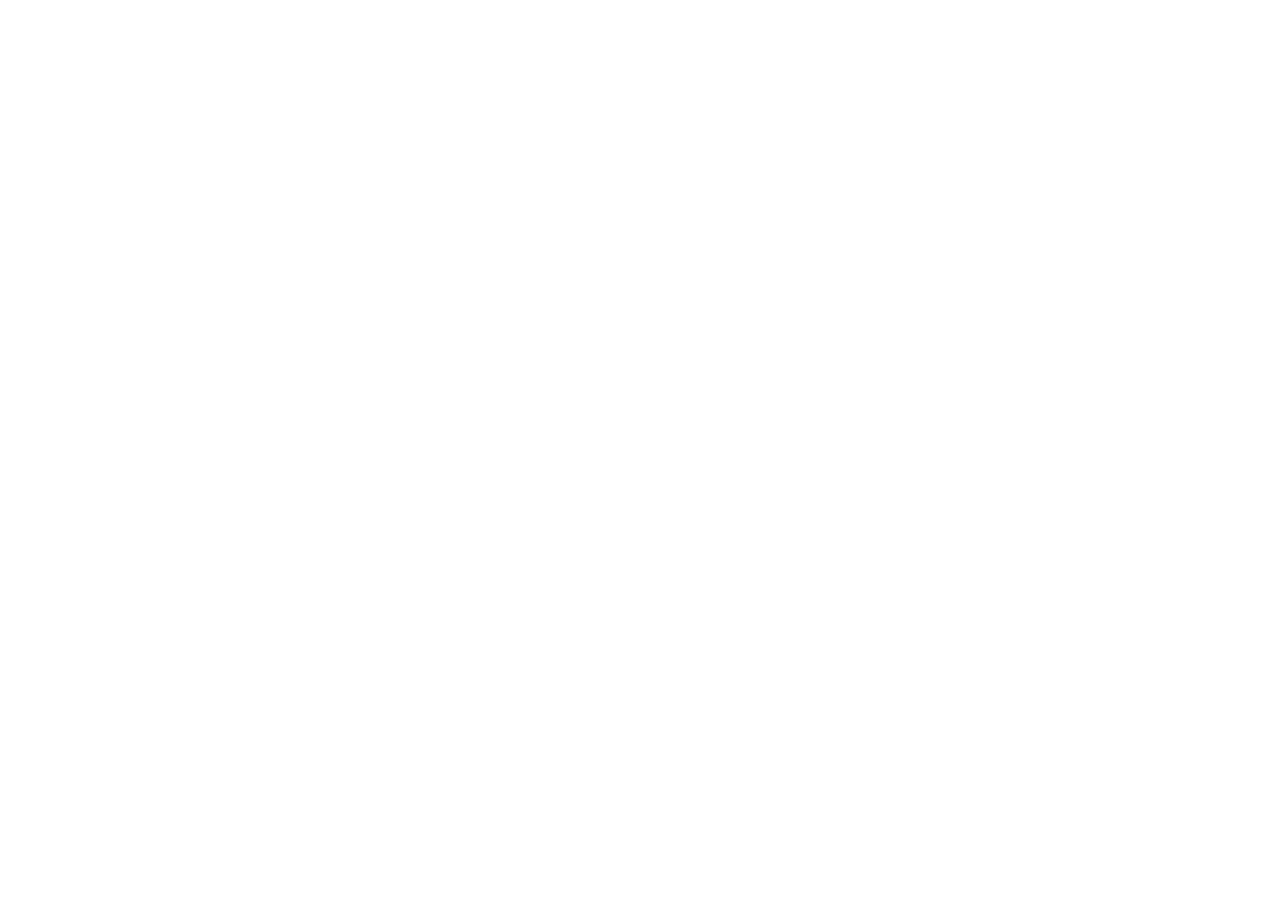
==== TheBox/TheBox/index.html @ 940617af "starting" ====
<!DOCTYPE html>
<html lang="uk">

<head>
	<meta charset="UTF-8">
	<meta http-equiv="X-UA-Compatible" content="IE=edge">
	<meta name="viewport" content="width=device-width, initial-scale=1.0">
	<link rel="stylesheet" href="css/style.css">
	<title></title>
</head>

<body>
	<div class="wrapper">
		<header class="header">
			<div class="header__container">
			
			</div>
		</header>
		<main class="main">
			<div class="main__container"> 

			</div>
		</main>
		<footer class="footer">
			<div class="footer__container"> 

			</div>
		</footer>
	</div>
</body>

</html>
---- TheBox/TheBox/css/style.css ----
*,
*::before,
*::after {
  padding: 0;
  margin: 0;
  border: 0;
  -webkit-box-sizing: border-box;
          box-sizing: border-box;
}

a {
  text-decoration: none;
  color: inherit;
}

li {
  list-style: none;
}

img {
  vertical-align: top;
}

h1,
h2,
h3,
h4,
h5,
h6 {
  font-weight: inherit;
  font-size: inherit;
}

html,
body {
  height: 100%;
  line-height: 1;
}

textarea,
button,
input {
  font-weight: inherit;
  font-size: inherit;
  color: inherit;
  font-family: inherit;
}

button {
  cursor: pointer;
  background-color: inherit;
}
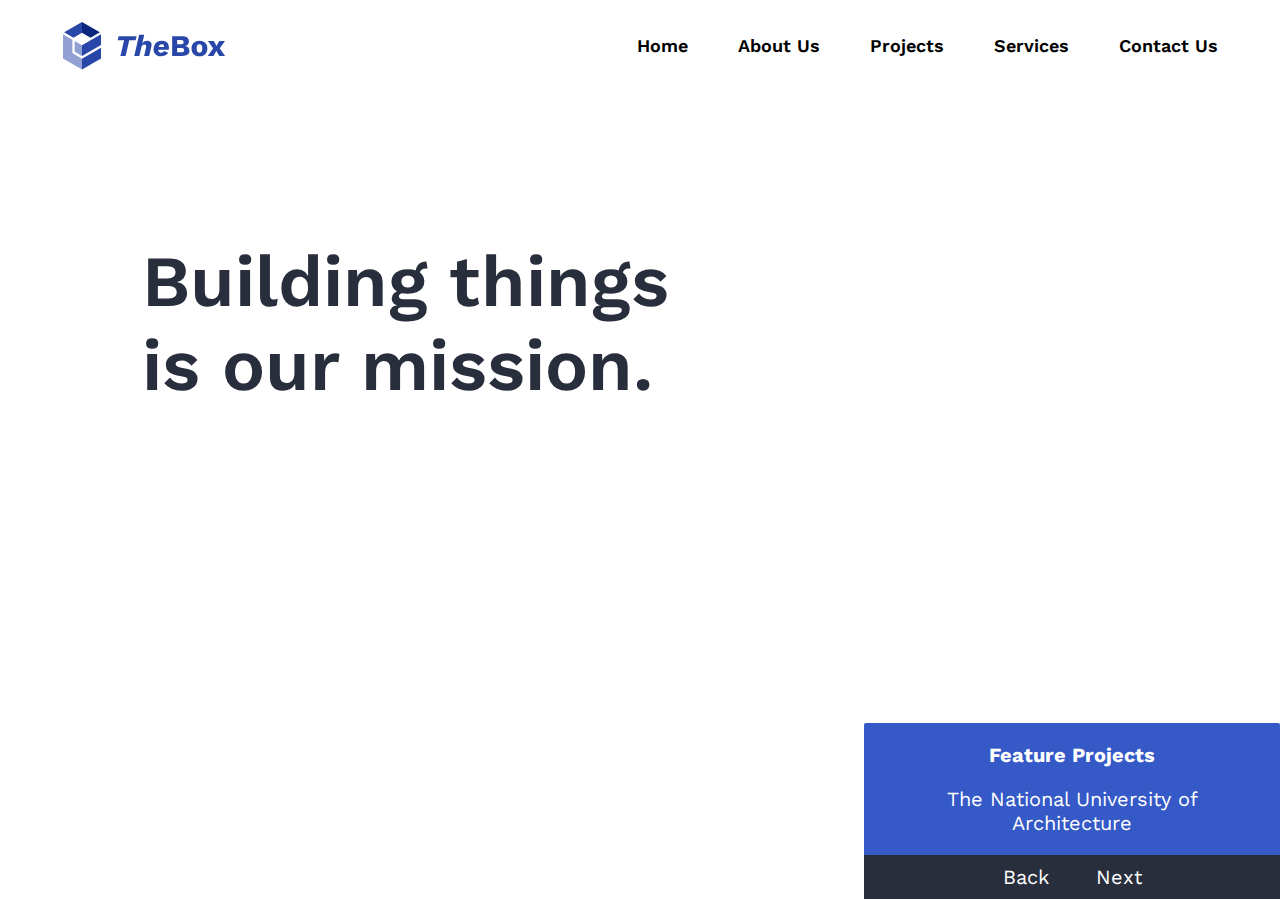
==== commit 3bcadee2: "header+onemainblock" ====
--- a/TheBox/TheBox/index.html
+++ b/TheBox/TheBox/index.html
@@ -13,12 +13,41 @@
 	<div class="wrapper">
 		<header class="header">
 			<div class="header__container">
-			
+			<div class="header__row">
+				<a href="#" class="header__logo">
+					<img src="img/icons/icon.svg" class="header__logotype" alt="logotype">
+				</a>
+				<nav class="header__nav nav">
+					<ul class="nav__menu">
+						<li class="nav__item"><a href="#" class="nav__link">Home</a></li>
+						<li class="nav__item"><a href="#" class="nav__link">About Us</a></li>
+						<li class="nav__item"><a href="#" class="nav__link">Projects</a></li>
+						<li class="nav__item"><a href="#" class="nav__link">Services</a></li>
+						<li class="nav__item"><a href="#" class="nav__link">Contact Us</a></li>
+					</ul>
+				</nav>
+			</div>
 			</div>
 		</header>
 		<main class="main">
+			<div class="main__build build">
+				<div class="build__title">
+					<h1>Building things <br> is our mission.</h1>
+				</div>
+				<div class="build__clicker clicker">
+					<h2 class="clicker__title">Feature Projects</h2>
+					<p class="clicker__text">The National University of Architecture</p>
+					<div class="clicker__buttons">
+						<a href="#" class="clicker__button">
+							<span>Back</span>
+						</a>
+						<a href="#" class="clicker__button">
+							<span>Next</span>
+						</a>
+					</div>
+				</div>
+			</div>
 			<div class="main__container"> 
-
 			</div>
 		</main>
 		<footer class="footer">
--- a/TheBox/TheBox/css/style.css
+++ b/TheBox/TheBox/css/style.css
@@ -1,3 +1,4 @@
+@import url(https://fonts.googleapis.com/css?family=Work+Sans:100,200,300,regular,500,600,700,800,900,100italic,200italic,300italic,italic,500italic,600italic,700italic,800italic,900italic&display=swap);
 *,
 *::before,
 *::after {
@@ -49,4 +50,125 @@
 button {
   cursor: pointer;
   background-color: inherit;
+}
+
+.wrapper {
+  min-height: 100%;
+  display: -webkit-box;
+  display: -ms-flexbox;
+  display: flex;
+  -webkit-box-orient: vertical;
+  -webkit-box-direction: normal;
+      -ms-flex-direction: column;
+          flex-direction: column;
+}
+
+body {
+  font-family: "Work Sans", sans-serif;
+  font-size: 16px;
+  line-height: 24px;
+  font-weight: 400;
+  color: #000;
+}
+
+[class*=__container] {
+  max-width: 1215px;
+  margin: 0 auto;
+  padding: 0 30px;
+}
+
+.header {
+  background: #fff;
+  position: fixed;
+  width: 100%;
+  left: 0;
+  top: 0;
+  z-index: 50;
+  max-height: 80px;
+}
+.header__row {
+  padding: 22px 0px;
+  display: -webkit-box;
+  display: -ms-flexbox;
+  display: flex;
+  -webkit-box-pack: justify;
+      -ms-flex-pack: justify;
+          justify-content: space-between;
+  -webkit-box-align: center;
+      -ms-flex-align: center;
+          align-items: center;
+  -ms-flex-wrap: wrap;
+      flex-wrap: wrap;
+}
+
+.nav__menu {
+  font-size: 18px;
+  font-weight: 600;
+  display: -webkit-box;
+  display: -ms-flexbox;
+  display: flex;
+  gap: 50px;
+  -ms-flex-wrap: wrap;
+      flex-wrap: wrap;
+}
+.nav__item {
+  -webkit-transition: all 0.3s ease 0s;
+  transition: all 0.3s ease 0s;
+}
+.nav__item:hover {
+  color: #F9995D;
+}
+
+.main__build {
+  height: 100vh;
+  background: url("/img/build-back.jpg") center center/cover no-repeat;
+}
+
+.build {
+  position: relative;
+}
+.build__title {
+  color: #292E3D;
+  font-size: 72px;
+  font-weight: 600;
+  line-height: normal;
+  padding: 239px 142px;
+}
+.clicker {
+  position: absolute;
+  right: 0;
+  bottom: 3%;
+  color: #fff;
+  background: #3559C7;
+  text-align: center;
+  font-size: 20px;
+  font-style: normal;
+  line-height: normal;
+  width: 416px;
+  height: 150px;
+  border-radius: 2px 2px 0px 0px;
+}
+.clicker__title {
+  font-weight: 700;
+  margin-bottom: 20px;
+  padding-top: 20px;
+}
+.clicker__text {
+  max-width: 312px;
+  margin: 0px auto;
+  padding-bottom: 20px;
+}
+.clicker__buttons {
+  padding: 0px;
+  background: #292E3D;
+  min-height: 40px;
+  width: 100%;
+  padding: 10px 20px;
+}
+.clicker__button {
+  min-width: 207px;
+  padding: 10px 20px;
+}
+.clicker__button span {
+  text-align: center;
 }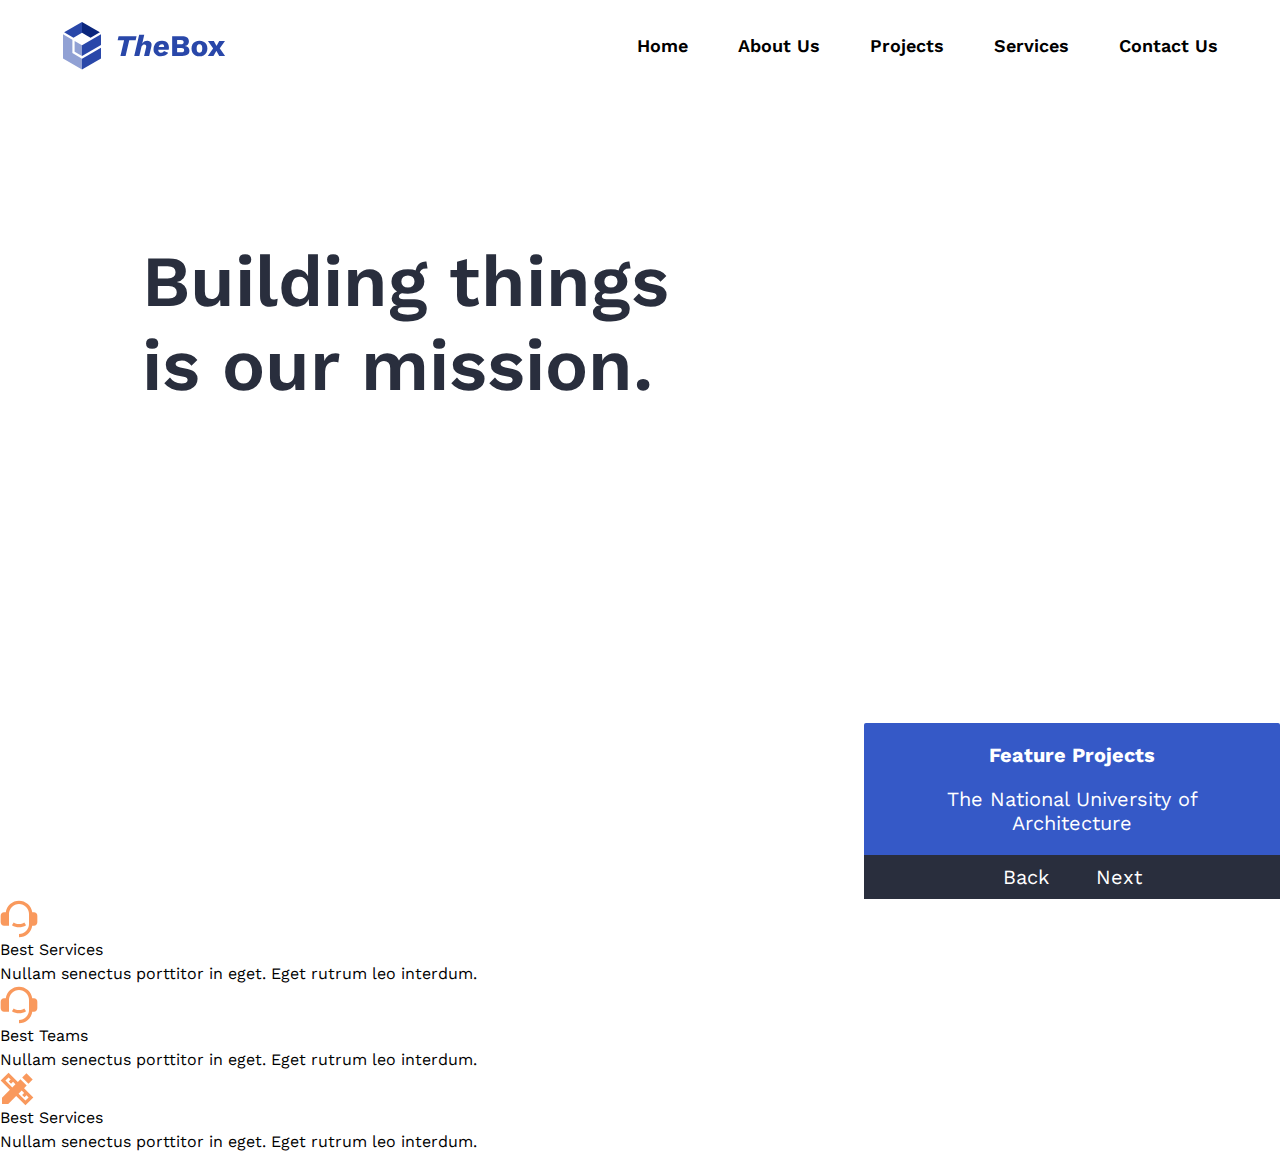
==== commit 76ea98a9: "reputation" ====
--- a/TheBox/TheBox/index.html
+++ b/TheBox/TheBox/index.html
@@ -13,20 +13,20 @@
 	<div class="wrapper">
 		<header class="header">
 			<div class="header__container">
-			<div class="header__row">
-				<a href="#" class="header__logo">
-					<img src="img/icons/icon.svg" class="header__logotype" alt="logotype">
-				</a>
-				<nav class="header__nav nav">
-					<ul class="nav__menu">
-						<li class="nav__item"><a href="#" class="nav__link">Home</a></li>
-						<li class="nav__item"><a href="#" class="nav__link">About Us</a></li>
-						<li class="nav__item"><a href="#" class="nav__link">Projects</a></li>
-						<li class="nav__item"><a href="#" class="nav__link">Services</a></li>
-						<li class="nav__item"><a href="#" class="nav__link">Contact Us</a></li>
-					</ul>
-				</nav>
-			</div>
+				<div class="header__row">
+					<a href="#" class="header__logo">
+						<img src="img/icons/icon.svg" class="header__logotype" alt="logotype">
+					</a>
+					<nav class="header__nav nav">
+						<ul class="nav__menu">
+							<li class="nav__item"><a href="#" class="nav__link">Home</a></li>
+							<li class="nav__item"><a href="#" class="nav__link">About Us</a></li>
+							<li class="nav__item"><a href="#" class="nav__link">Projects</a></li>
+							<li class="nav__item"><a href="#" class="nav__link">Services</a></li>
+							<li class="nav__item"><a href="#" class="nav__link">Contact Us</a></li>
+						</ul>
+					</nav>
+				</div>
 			</div>
 		</header>
 		<main class="main">
@@ -47,11 +47,37 @@
 					</div>
 				</div>
 			</div>
-			<div class="main__container"> 
+			<div class="main__reputation reputation">
+				<h2 class="reputation__title"></h2>
+				<div class="reputation__cards">
+					<div class="reputation__card card">
+						<a href="#" class="card__logo">
+							<img src="img/icons/services-icon.svg" class="card__logotype" alt="Services">
+						</a>
+						<h3 class="card__title">Best Services</h3>
+						<p class="card__description">Nullam senectus porttitor in eget. Eget rutrum leo interdum.</p>
+					</div>
+					<div class="reputation__card card">
+						<a href="#" class="card__logo">
+							<img src="img/icons/services-icon.svg" class="card__logotype" alt="Services">
+						</a>
+						<h3 class="card__title">Best Teams</h3>
+						<p class="card__description">Nullam senectus porttitor in eget. Eget rutrum leo interdum.</p>
+					</div>
+					<div class="reputation__card card">
+						<a href="#" class="card__logo">
+							<img src="img/icons/designs-icon.svg" class="card__logotype" alt="Designs">
+						</a>
+						<h3 class="card__title">Best Services</h3>
+						<p class="card__description">Nullam senectus porttitor in eget. Eget rutrum leo interdum.</p>
+					</div>
+				</div>
+			</div>
+			<div class="main__container">
 			</div>
 		</main>
 		<footer class="footer">
-			<div class="footer__container"> 
+			<div class="footer__container">
 
 			</div>
 		</footer>
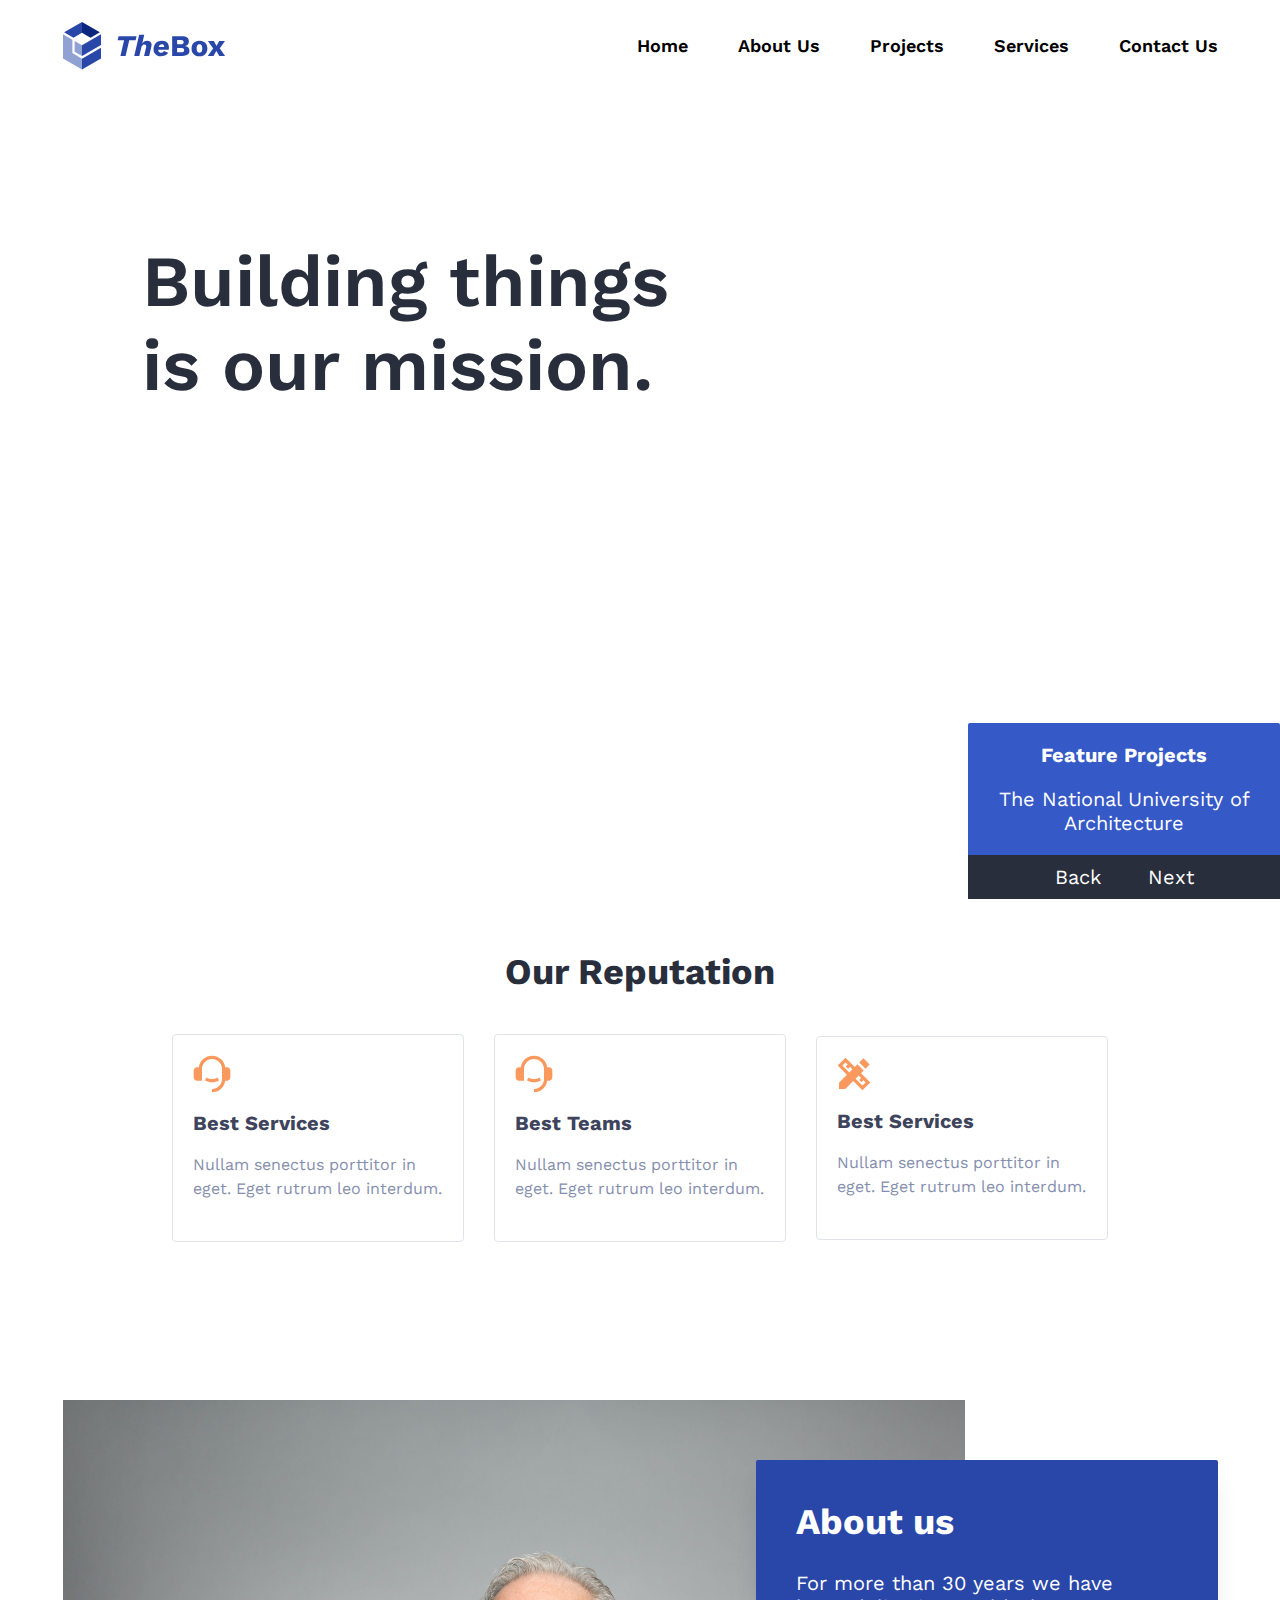
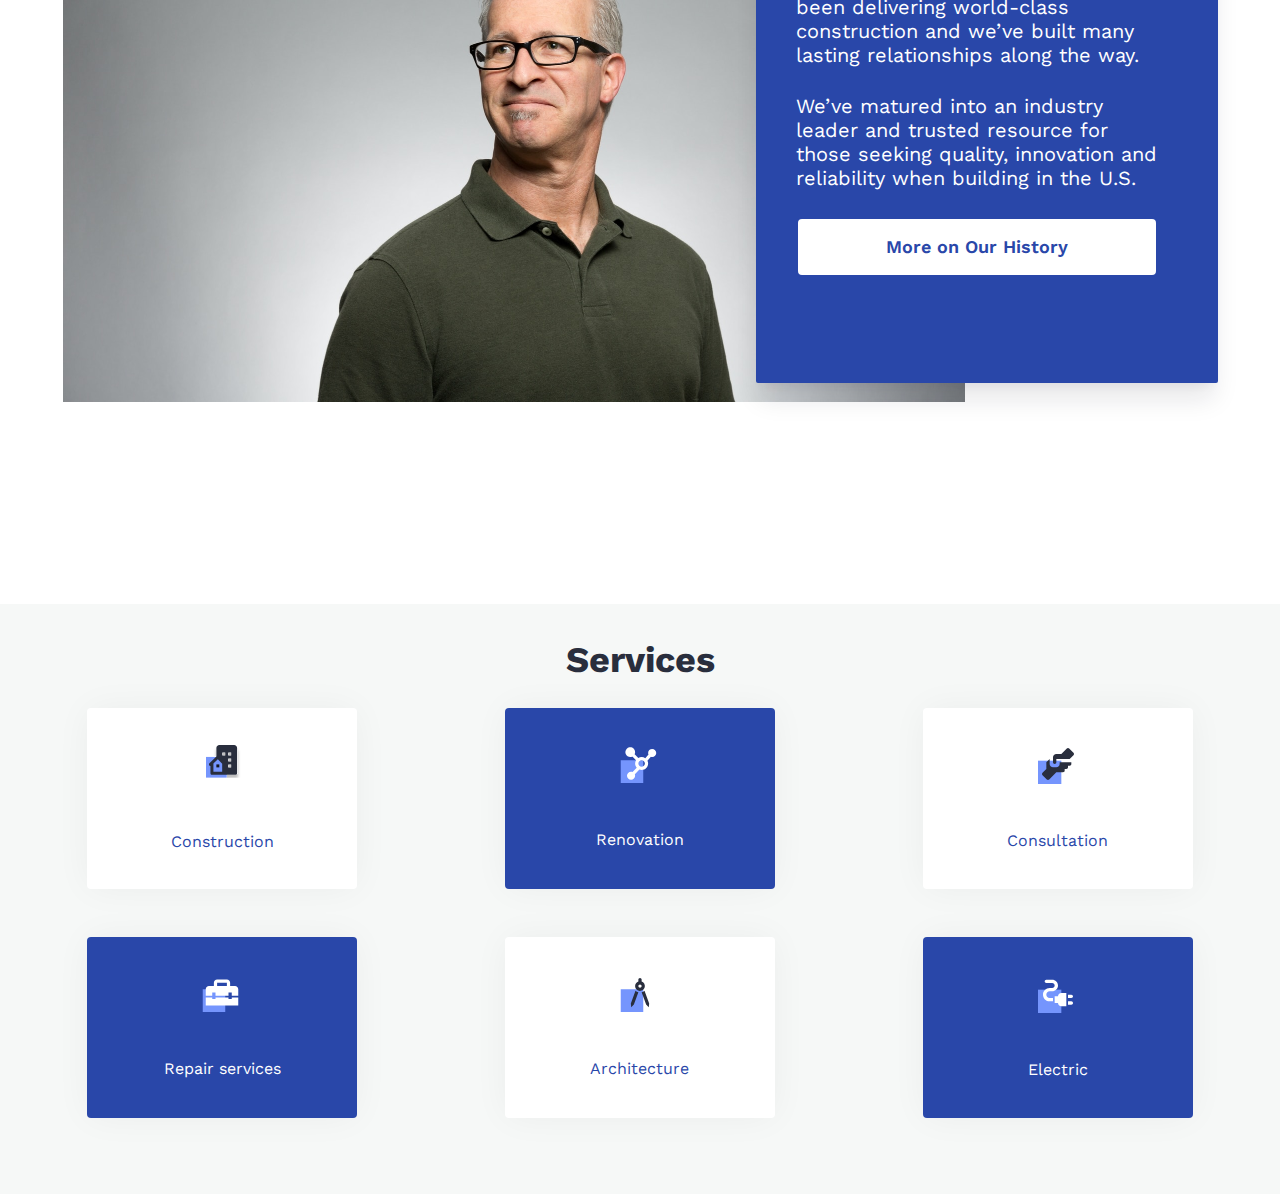
==== commit 660c4bc7: "about+services" ====
--- a/TheBox/TheBox/index.html
+++ b/TheBox/TheBox/index.html
@@ -48,32 +48,78 @@
 				</div>
 			</div>
 			<div class="main__reputation reputation">
-				<h2 class="reputation__title"></h2>
-				<div class="reputation__cards">
-					<div class="reputation__card card">
-						<a href="#" class="card__logo">
-							<img src="img/icons/services-icon.svg" class="card__logotype" alt="Services">
-						</a>
-						<h3 class="card__title">Best Services</h3>
-						<p class="card__description">Nullam senectus porttitor in eget. Eget rutrum leo interdum.</p>
-					</div>
-					<div class="reputation__card card">
-						<a href="#" class="card__logo">
-							<img src="img/icons/services-icon.svg" class="card__logotype" alt="Services">
-						</a>
-						<h3 class="card__title">Best Teams</h3>
-						<p class="card__description">Nullam senectus porttitor in eget. Eget rutrum leo interdum.</p>
-					</div>
-					<div class="reputation__card card">
-						<a href="#" class="card__logo">
-							<img src="img/icons/designs-icon.svg" class="card__logotype" alt="Designs">
-						</a>
-						<h3 class="card__title">Best Services</h3>
-						<p class="card__description">Nullam senectus porttitor in eget. Eget rutrum leo interdum.</p>
+				<div class="reputation__container">
+					<h2 class="reputation__title">Our Reputation</h2>
+					<div class="reputation__cards">
+						<div class="reputation__card card">
+							<a href="#" class="card__logo">
+								<img src="img/icons/services-icon.svg" class="card__logotype" alt="Services">
+							</a>
+							<h3 class="card__title">Best Services</h3>
+							<p class="card__description">Nullam senectus porttitor in eget. Eget rutrum leo interdum.</p>
+						</div>
+						<div class="reputation__card card">
+							<a href="#" class="card__logo">
+								<img src="img/icons/services-icon.svg" class="card__logotype" alt="Services">
+							</a>
+							<h3 class="card__title">Best Teams</h3>
+							<p class="card__description">Nullam senectus porttitor in eget. Eget rutrum leo interdum.</p>
+						</div>
+						<div class="reputation__card card">
+							<a href="#" class="card__logo">
+								<img src="img/icons/designs-icon.svg" class="card__logotype" alt="Designs">
+							</a>
+							<h3 class="card__title">Best Services</h3>
+							<p class="card__description">Nullam senectus porttitor in eget. Eget rutrum leo interdum.</p>
+						</div>
 					</div>
 				</div>
 			</div>
 			<div class="main__container">
+				<div class="main__about about">
+					<div class="about__image">
+						<img src="img/about-back.jpg" alt="About">
+					</div>
+					<div class="about__text">
+						<h2 class="about__title">About us</h2>
+						<p class="about__description">For more than 30 years we have been delivering world-class construction and we’ve built many lasting relationships along the way.</p>
+						<p class="about__description">We’ve matured into an industry leader and trusted resource for those seeking quality, innovation and reliability when building in the U.S.</p>
+						<a href="#" class="about__button">
+							<span>More on Our History</span>
+						</a>
+					</div>
+				</div>
+			</div>
+			<div class="main__services services">
+				<div class="services__container">
+					<h2 class="services__title">Services</h2>
+					<div class="services__cards">
+						<div class="services__card">
+							<img src="img/icons/construction-icon.svg" alt="Construction" class="services__logo">
+							<h3 class="services__subtitle">Construction</h3>
+						</div>
+						<div class="services__card">
+							<img src="img/icons/renovation-icon.svg" alt="Renovation" class="services__logo">
+							<h3 class="services__subtitle">Renovation</h3>
+						</div>
+						<div class="services__card">
+							<img src="img/icons/consultation-icon.svg" alt="Consultation" class="services__logo">
+							<h3 class="services__subtitle">Consultation</h3>
+						</div>
+						<div class="services__card">
+							<img src="img/icons/repair-icon.svg" alt="Repair services" class="services__logo">
+							<h3 class="services__subtitle">Repair services</h3>
+						</div>
+						<div class="services__card">
+							<img src="img/icons/architect-icon.svg" alt="Architecture" class="services__logo">
+							<h3 class="services__subtitle">Architecture</h3>
+						</div>
+						<div class="services__card">
+							<img src="img/icons/electric-icon.svg" alt="Electric" class="services__logo">
+							<h3 class="services__subtitle">Electric</h3>
+						</div>
+					</div>
+				</div>
 			</div>
 		</main>
 		<footer class="footer">
--- a/TheBox/TheBox/css/style.css
+++ b/TheBox/TheBox/css/style.css
@@ -111,6 +111,11 @@
   -ms-flex-wrap: wrap;
       flex-wrap: wrap;
 }
+@media (max-width: 50.1875em) {
+  .nav__menu {
+    display: none;
+  }
+}
 .nav__item {
   -webkit-transition: all 0.3s ease 0s;
   transition: all 0.3s ease 0s;
@@ -122,6 +127,7 @@
 .main__build {
   height: 100vh;
   background: url("/img/build-back.jpg") center center/cover no-repeat;
+  margin-bottom: 60px;
 }
 
 .build {
@@ -133,6 +139,12 @@
   font-weight: 600;
   line-height: normal;
   padding: 239px 142px;
+}
+@media (max-width: 67.8125em) {
+  .build__title {
+    font-size: 34px;
+    padding: 100px 22px;
+  }
 }
 .clicker {
   position: absolute;
@@ -144,9 +156,14 @@
   font-size: 20px;
   font-style: normal;
   line-height: normal;
-  width: 416px;
-  height: 150px;
+  max-width: 416px;
+  max-height: 150px;
   border-radius: 2px 2px 0px 0px;
+}
+@media (max-width: 20em) {
+  .clicker {
+    width: 100%;
+  }
 }
 .clicker__title {
   font-weight: 700;
@@ -171,4 +188,242 @@
 }
 .clicker__button span {
   text-align: center;
+}
+.reputation {
+  margin-bottom: 158px;
+}
+.reputation__title {
+  color: #292E3D;
+  font-size: 36px;
+  font-weight: 700;
+  text-align: center;
+  margin-bottom: 50px;
+}
+.reputation__cards {
+  display: -webkit-box;
+  display: -ms-flexbox;
+  display: flex;
+  -webkit-box-pack: center;
+      -ms-flex-pack: center;
+          justify-content: center;
+  gap: 30px;
+  -ms-flex-wrap: wrap;
+      flex-wrap: wrap;
+  -webkit-box-align: center;
+      -ms-flex-align: center;
+          align-items: center;
+}
+.reputation__card {
+  border-radius: 4px;
+  border: 1.4px solid #E0E3EB;
+  padding: 20px 20px 40px 20px;
+  display: -webkit-box;
+  display: -ms-flexbox;
+  display: flex;
+  max-width: 292px;
+  -webkit-box-orient: vertical;
+  -webkit-box-direction: normal;
+      -ms-flex-direction: column;
+          flex-direction: column;
+  -webkit-box-pack: center;
+      -ms-flex-pack: center;
+          justify-content: center;
+  -webkit-box-align: start;
+      -ms-flex-align: start;
+          align-items: flex-start;
+  gap: 18px;
+  -webkit-transition: all 0.3s ease 0s;
+  transition: all 0.3s ease 0s;
+}
+.reputation__card:hover {
+  -webkit-transform: scale(1.1);
+      -ms-transform: scale(1.1);
+          transform: scale(1.1);
+}
+
+.card__title {
+  color: #3D445C;
+  font-size: 20px;
+  font-weight: 700;
+}
+.card__description {
+  color: #858EAD;
+  font-size: 16px;
+  font-weight: 400;
+}
+
+.about {
+  margin-bottom: 202px;
+  position: relative;
+}
+.about__image {
+  max-width: 902px;
+  overflow: hidden;
+}
+.about__image img {
+  width: 100%;
+  -webkit-transition: all 0.3s ease 0s;
+  transition: all 0.3s ease 0s;
+}
+.about__image img:hover {
+  -webkit-transform: scale(1.1);
+      -ms-transform: scale(1.1);
+          transform: scale(1.1);
+  opacity: 0.9;
+}
+@media (max-width: 63.75em) {
+  .about__image {
+    margin-bottom: 40px;
+  }
+}
+.about__text {
+  position: absolute;
+  z-index: 25;
+  top: 10%;
+  left: 60%;
+  padding: 50px 60px 60px 40px;
+  border-radius: 2px;
+  background: #2947A9;
+  -webkit-box-shadow: 0px 8px 8px -4px rgba(17, 24, 39, 0.04), 0px 20px 24px -4px rgba(17, 24, 39, 0.1);
+          box-shadow: 0px 8px 8px -4px rgba(17, 24, 39, 0.04), 0px 20px 24px -4px rgba(17, 24, 39, 0.1);
+  display: -webkit-box;
+  display: -ms-flexbox;
+  display: flex;
+  -webkit-box-orient: vertical;
+  -webkit-box-direction: normal;
+      -ms-flex-direction: column;
+          flex-direction: column;
+  max-width: 488px;
+  min-height: 523px;
+}
+@media (max-width: 63.75em) {
+  .about__text {
+    position: relative;
+    top: 0;
+    left: 0;
+    margin: 0px auto;
+  }
+}
+.about__title {
+  color: #FFF;
+  font-size: 36px;
+  font-weight: 700;
+  margin-bottom: 37px;
+}
+.about__description {
+  color: #FFF;
+  font-size: 20px;
+  font-weight: 400;
+}
+.about__description:not(:last-child) {
+  margin-bottom: 27px;
+}
+.about__description:last-child {
+  margin-bottom: 74px;
+}
+.about__button {
+  display: -webkit-inline-box;
+  display: -ms-inline-flexbox;
+  display: inline-flex;
+  padding: 16px 20px;
+  -webkit-box-pack: center;
+      -ms-flex-pack: center;
+          justify-content: center;
+  -webkit-box-align: center;
+      -ms-flex-align: center;
+          align-items: center;
+  gap: 10px;
+  border-radius: 6px;
+  border: 2px solid #2947A9;
+  background: #FFF;
+  -webkit-transition: all 0.3s ease 0s;
+  transition: all 0.3s ease 0s;
+}
+.about__button span {
+  color: #2947A9;
+  text-align: center;
+  font-size: 18px;
+  font-weight: 600;
+}
+.about__button:hover {
+  -webkit-transform: scale(1.1);
+      -ms-transform: scale(1.1);
+          transform: scale(1.1);
+}
+.about__button:active {
+  -webkit-transform: scale(0.9);
+      -ms-transform: scale(0.9);
+          transform: scale(0.9);
+}
+
+.services {
+  background: #F6F8F7;
+  padding-bottom: 76px;
+}
+.services__title {
+  padding-top: 44px;
+  color: #292E3D;
+  text-align: center;
+  font-size: 36px;
+  font-weight: 700;
+  margin-bottom: 36px;
+}
+.services__cards {
+  display: -webkit-box;
+  display: -ms-flexbox;
+  display: flex;
+  -ms-flex-wrap: wrap;
+      flex-wrap: wrap;
+  -ms-flex-pack: distribute;
+      justify-content: space-around;
+  -webkit-column-gap: 98px;
+     -moz-column-gap: 98px;
+          column-gap: 98px;
+  row-gap: 48px;
+}
+.services__card {
+  display: -webkit-box;
+  display: -ms-flexbox;
+  display: flex;
+  width: 270px;
+  height: 181px;
+  padding: 20px;
+  -webkit-box-orient: vertical;
+  -webkit-box-direction: normal;
+      -ms-flex-direction: column;
+          flex-direction: column;
+  -webkit-box-pack: center;
+      -ms-flex-pack: center;
+          justify-content: center;
+  -webkit-box-align: center;
+      -ms-flex-align: center;
+          align-items: center;
+  gap: 20px;
+  -ms-flex-negative: 0;
+      flex-shrink: 0;
+  border-radius: 4px;
+  -webkit-box-shadow: 0px 0px 37px -2px rgba(17, 24, 39, 0.05);
+          box-shadow: 0px 0px 37px -2px rgba(17, 24, 39, 0.05);
+  -webkit-transition: all 0.3s ease 0s;
+  transition: all 0.3s ease 0s;
+}
+.services__card:nth-child(odd) {
+  background: #FFF;
+  color: #2947A9;
+}
+.services__card:nth-child(even) {
+  background: #2947A9;
+  color: #fff;
+}
+.services__card:hover {
+  -webkit-transform: scale(1.1);
+      -ms-transform: scale(1.1);
+          transform: scale(1.1);
+}
+.services__logo {
+  width: 40px;
+  padding-bottom: 25px;
+}
+.services__logo:nth-child(even) {
+  border-bottom: 1px solid #fff;
 }